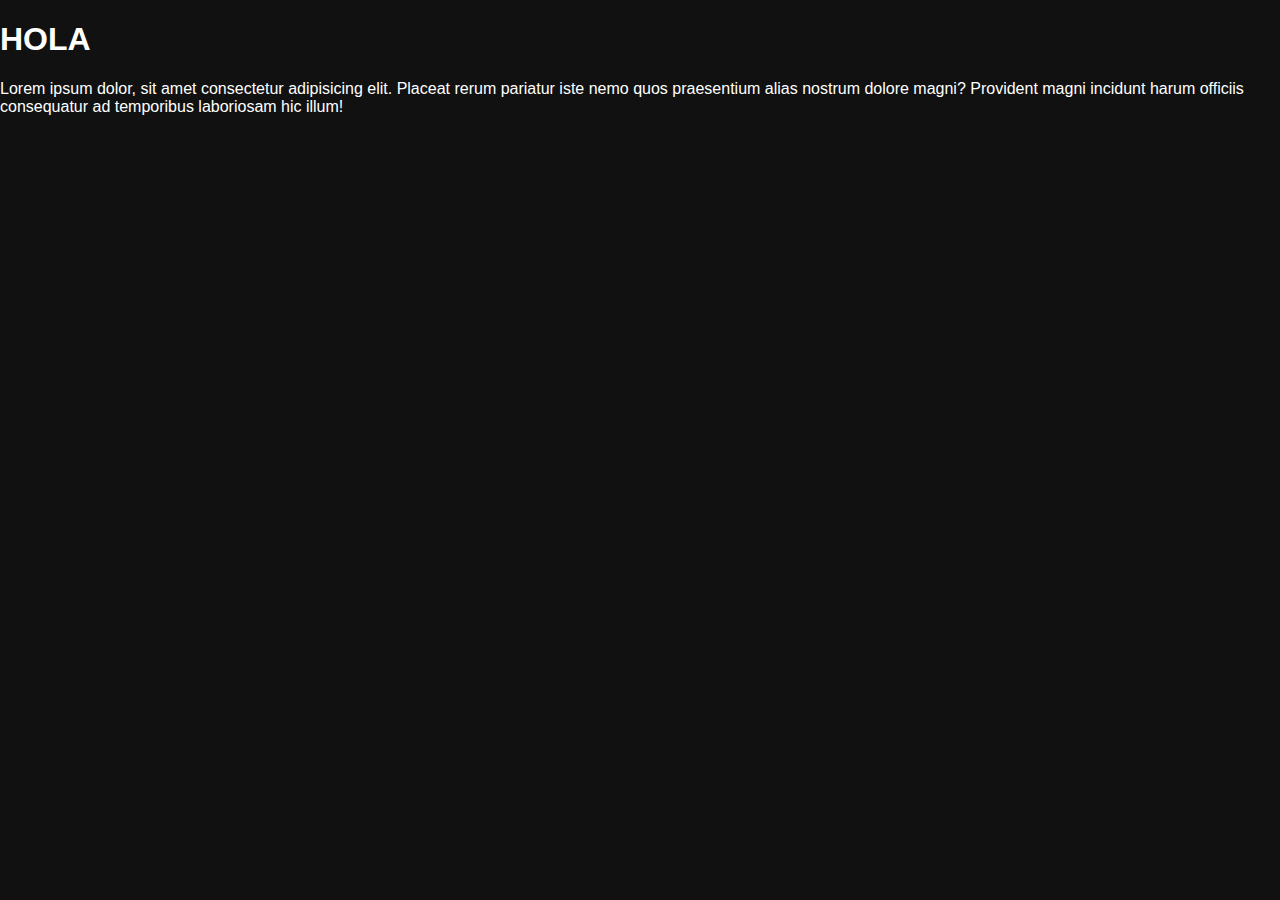
==== docs/index.html @ 2159a7cf "Initial commit" ====
<!DOCTYPE html><html lang="en"><head><meta charset="UTF-8"><link rel="icon" type="image/svg+xml" href=""><meta name="viewport" content="width=device-width,initial-scale=1"><title>Vite Template</title><script type="module" crossorigin src="./assets/index-CCihVPCi.js"></script><link rel="stylesheet" crossorigin href="./assets/index-CXfOZS2C.css"></head><body><h1>HOLA</h1><p class="text">Lorem ipsum dolor, sit amet consectetur adipisicing elit. Placeat rerum pariatur iste nemo quos praesentium alias nostrum dolore magni? Provident magni incidunt harum officiis consequatur ad temporibus laboriosam hic illum!</p></body></html>
---- docs/assets/index-CXfOZS2C.css ----
html{-webkit-text-size-adjust:100%;line-height:1.15}body{margin:0}main{display:block}h1{font-size:2em;margin:.67em 0}hr{-webkit-box-sizing:content-box;box-sizing:content-box;height:0;overflow:visible}pre{font-family:monospace,monospace;font-size:1em}a{background-color:transparent}abbr[title]{border-bottom:none;text-decoration:underline;-webkit-text-decoration:underline dotted;text-decoration:underline dotted}b,strong{font-weight:bolder}code,kbd,samp{font-family:monospace,monospace;font-size:1em}small{font-size:80%}sub,sup{font-size:75%;line-height:0;position:relative;vertical-align:baseline}sub{bottom:-.25em}sup{top:-.5em}img{border-style:none}button,input,optgroup,select,textarea{font-family:inherit;font-size:100%;line-height:1.15;margin:0}button,input{overflow:visible}button,select{text-transform:none}[type=button],[type=reset],[type=submit],button{-moz-appearance:button;appearance:button;-webkit-appearance:button}[type=button]::-moz-focus-inner,[type=reset]::-moz-focus-inner,[type=submit]::-moz-focus-inner,button::-moz-focus-inner{border-style:none;padding:0}[type=button]:-moz-focusring,[type=reset]:-moz-focusring,[type=submit]:-moz-focusring,button:-moz-focusring{outline:1px dotted ButtonText}fieldset{padding:.35em .75em .625em}legend{-webkit-box-sizing:border-box;box-sizing:border-box;color:inherit;display:table;max-width:100%;padding:0;white-space:normal}progress{vertical-align:baseline}textarea{overflow:auto}[type=checkbox],[type=radio]{-webkit-box-sizing:border-box;box-sizing:border-box;padding:0}[type=number]::-webkit-inner-spin-button,[type=number]::-webkit-outer-spin-button{height:auto}[type=search]{-moz-appearance:textfield;appearance:textfield;-webkit-appearance:textfield;outline-offset:-2px}[type=search]::-webkit-search-decoration{-webkit-appearance:none}::-webkit-file-upload-button{-webkit-appearance:button;font:inherit}details{display:block}summary{display:list-item}template{display:none}[hidden]{display:none}*,:after,:before{-webkit-box-sizing:border-box;box-sizing:border-box}img{display:block;max-width:100%}ul{list-style:none;margin-bottom:0;margin-top:0;padding-left:0}a{color:inherit;text-decoration:none}:root{--primary-color:red}html{scroll-behavior:smooth}body{background-color:#111;color:#fff;font-family:sans-serif}
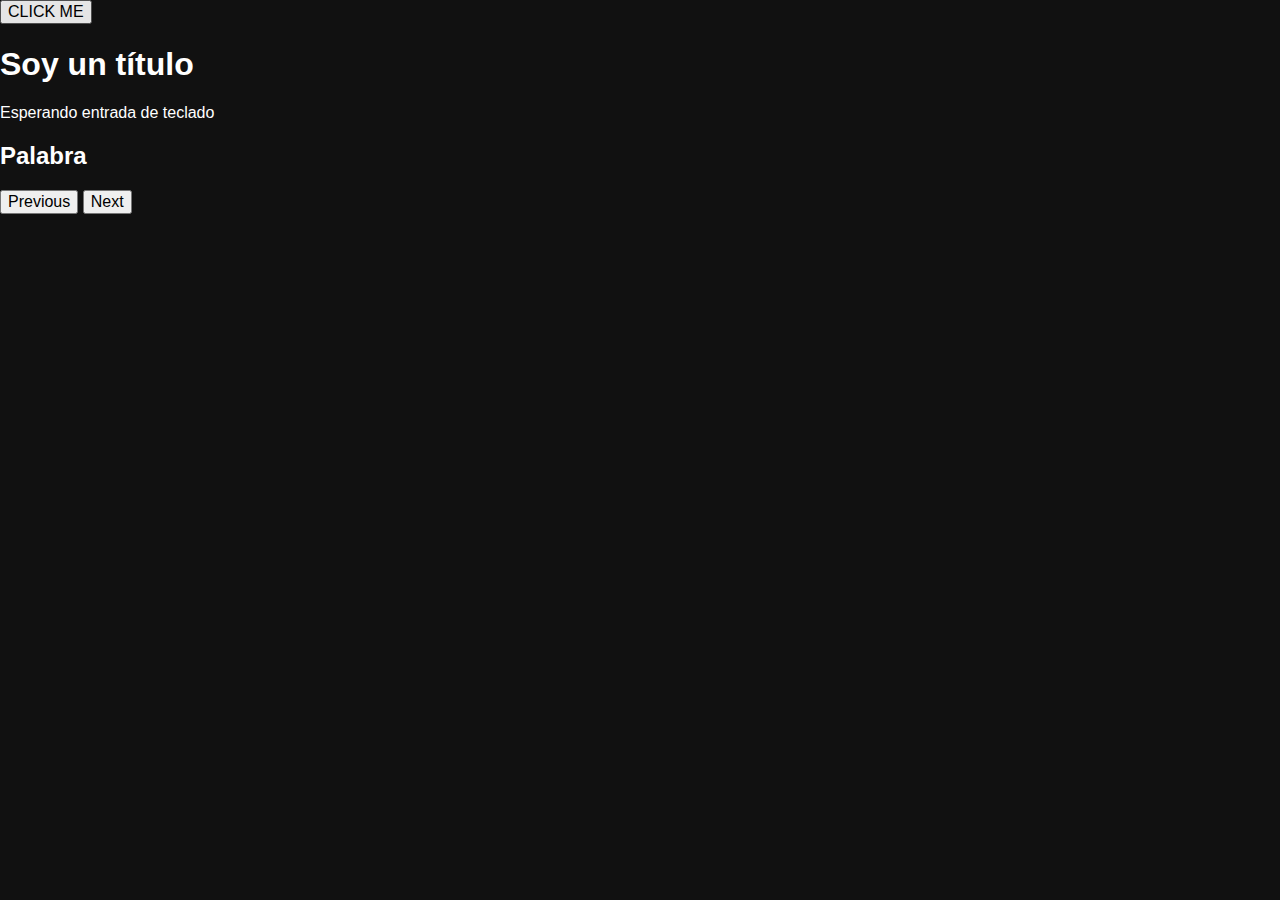
==== commit f7d812be: "update" ====
--- a/docs/index.html
+++ b/docs/index.html
@@ -1 +1 @@
-<!DOCTYPE html><html lang="en"><head><meta charset="UTF-8"><link rel="icon" type="image/svg+xml" href=""><meta name="viewport" content="width=device-width,initial-scale=1"><title>Vite Template</title><script type="module" crossorigin src="./assets/index-CCihVPCi.js"></script><link rel="stylesheet" crossorigin href="./assets/index-CXfOZS2C.css"></head><body><h1>HOLA</h1><p class="text">Lorem ipsum dolor, sit amet consectetur adipisicing elit. Placeat rerum pariatur iste nemo quos praesentium alias nostrum dolore magni? Provident magni incidunt harum officiis consequatur ad temporibus laboriosam hic illum!</p></body></html>+<!DOCTYPE html><html lang="en"><head><meta charset="UTF-8"><link rel="icon" type="image/svg+xml" href=""><meta name="viewport" content="width=device-width,initial-scale=1"><title>Vite Template</title><script type="module" crossorigin src="./assets/index-DD84vJuz.js"></script><link rel="stylesheet" crossorigin href="./assets/index-CXfOZS2C.css"></head><body><button id="button">CLICK ME</button><h1 id="title">Soy un título</h1><p id="text">Esperando entrada de teclado</p><h2 id="subtitle">Palabra</h2><button id="previus">Previous</button> <button id="next">Next</button></body></html>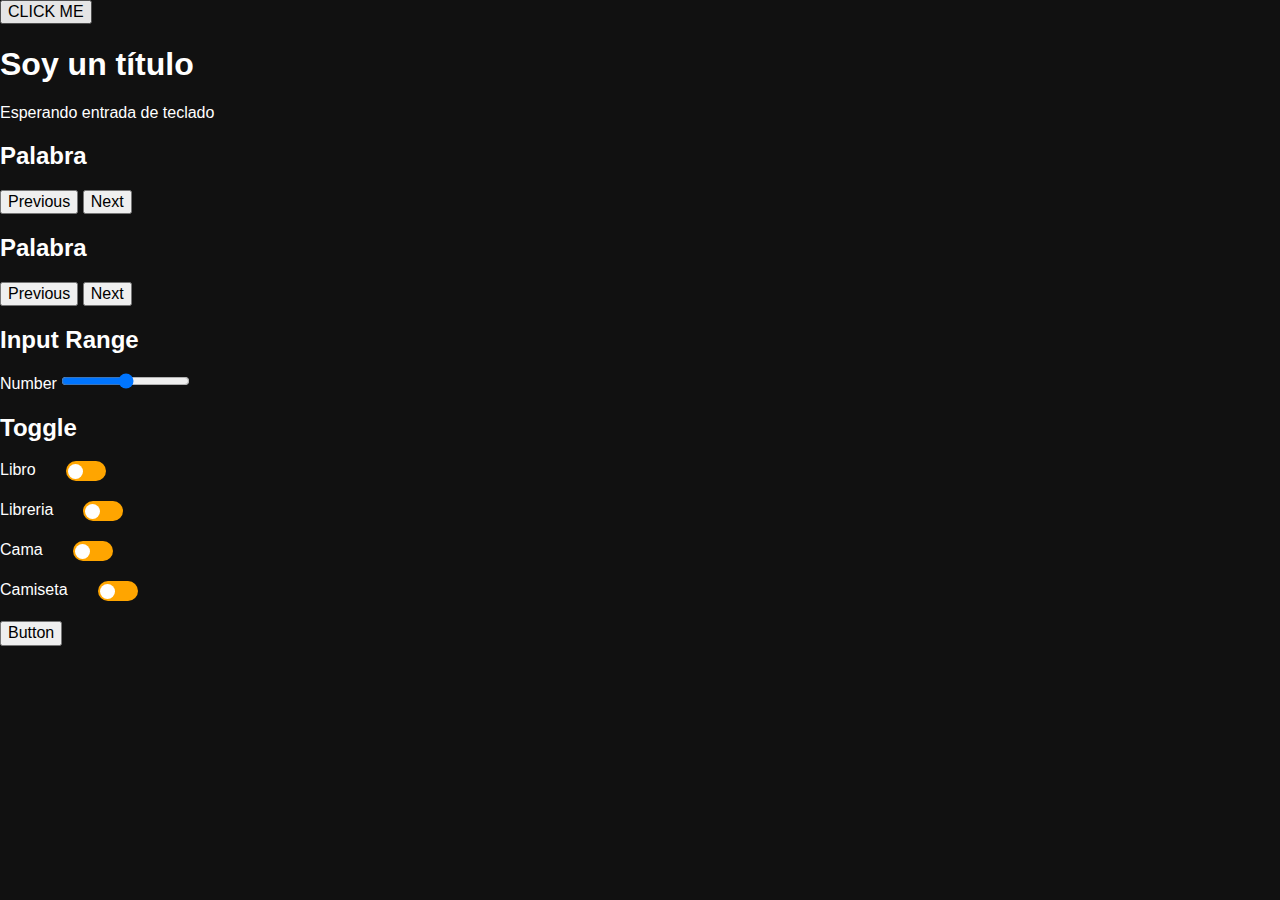
==== commit d1a7d3c7: "update" ====
--- a/docs/index.html
+++ b/docs/index.html
@@ -1 +1 @@
-<!DOCTYPE html><html lang="en"><head><meta charset="UTF-8"><link rel="icon" type="image/svg+xml" href=""><meta name="viewport" content="width=device-width,initial-scale=1"><title>Vite Template</title><script type="module" crossorigin src="./assets/index-DD84vJuz.js"></script><link rel="stylesheet" crossorigin href="./assets/index-CXfOZS2C.css"></head><body><button id="button">CLICK ME</button><h1 id="title">Soy un título</h1><p id="text">Esperando entrada de teclado</p><h2 id="subtitle">Palabra</h2><button id="previus">Previous</button> <button id="next">Next</button></body></html>+<!DOCTYPE html><html lang="en"><head><meta charset="UTF-8"><link rel="icon" type="image/svg+xml" href=""><meta name="viewport" content="width=device-width,initial-scale=1"><title>Vite Template</title><script type="module" crossorigin src="./assets/index-ruddwVXe.js"></script><link rel="stylesheet" crossorigin href="./assets/index-3dMZU8to.css"></head><body><button id="button">CLICK ME</button><h1 id="title">Soy un título</h1><p id="text">Esperando entrada de teclado</p><h2 id="subtitle">Palabra</h2><button id="previous">Previous</button> <button id="next">Next</button><h2 id="subtitle2">Palabra</h2><button id="previous2">Previous</button> <button id="next2">Next</button><h2>Input Range</h2><label id="number">Number</label> <input id="range" type="range" min="0" max="50"><h2>Toggle</h2><div class="container"><label id="label">Libro</label> <input type="checkbox" class="toggle-checkbox" id="toggle"> <label for="toggle" class="toggle-label"></label></div><div class="container"><label id="label2">Libreria</label> <input type="checkbox" class="toggle-checkbox" id="toggle2"> <label for="toggle2" class="toggle-label"></label></div><div class="container"><label id="label3">Cama</label> <input type="checkbox" class="toggle-checkbox" id="toggle3"> <label for="toggle3" class="toggle-label"></label></div><div class="container"><label id="label4">Camiseta</label> <input type="checkbox" class="toggle-checkbox" id="toggle4"> <label for="toggle4" class="toggle-label"></label></div><button id="button_label">Button</button> <label id="last_label"></label></body></html>--- a/docs/assets/index-3dMZU8to.css
+++ b/docs/assets/index-3dMZU8to.css
@@ -0,0 +1 @@
+html{-webkit-text-size-adjust:100%;line-height:1.15}body{margin:0}main{display:block}h1{font-size:2em;margin:.67em 0}hr{-webkit-box-sizing:content-box;box-sizing:content-box;height:0;overflow:visible}pre{font-family:monospace,monospace;font-size:1em}a{background-color:transparent}abbr[title]{border-bottom:none;text-decoration:underline;-webkit-text-decoration:underline dotted;text-decoration:underline dotted}b,strong{font-weight:bolder}code,kbd,samp{font-family:monospace,monospace;font-size:1em}small{font-size:80%}sub,sup{font-size:75%;line-height:0;position:relative;vertical-align:baseline}sub{bottom:-.25em}sup{top:-.5em}img{border-style:none}button,input,optgroup,select,textarea{font-family:inherit;font-size:100%;line-height:1.15;margin:0}button,input{overflow:visible}button,select{text-transform:none}[type=button],[type=reset],[type=submit],button{-moz-appearance:button;appearance:button;-webkit-appearance:button}[type=button]::-moz-focus-inner,[type=reset]::-moz-focus-inner,[type=submit]::-moz-focus-inner,button::-moz-focus-inner{border-style:none;padding:0}[type=button]:-moz-focusring,[type=reset]:-moz-focusring,[type=submit]:-moz-focusring,button:-moz-focusring{outline:1px dotted ButtonText}fieldset{padding:.35em .75em .625em}legend{-webkit-box-sizing:border-box;box-sizing:border-box;color:inherit;display:table;max-width:100%;padding:0;white-space:normal}progress{vertical-align:baseline}textarea{overflow:auto}[type=checkbox],[type=radio]{-webkit-box-sizing:border-box;box-sizing:border-box;padding:0}[type=number]::-webkit-inner-spin-button,[type=number]::-webkit-outer-spin-button{height:auto}[type=search]{-moz-appearance:textfield;appearance:textfield;-webkit-appearance:textfield;outline-offset:-2px}[type=search]::-webkit-search-decoration{-webkit-appearance:none}::-webkit-file-upload-button{-webkit-appearance:button;font:inherit}details{display:block}summary{display:list-item}template{display:none}[hidden]{display:none}*,:after,:before{-webkit-box-sizing:border-box;box-sizing:border-box}img{display:block;max-width:100%}ul{list-style:none;margin-bottom:0;margin-top:0;padding-left:0}a{color:inherit;text-decoration:none}:root{--primary-color:red}html{scroll-behavior:smooth}body{background-color:#111;color:#fff;font-family:sans-serif}.container{gap:30px;padding-bottom:20px}.container,.toggle-label{display:-webkit-box;display:-ms-flexbox;display:flex}.toggle-label{-webkit-box-align:center;-ms-flex-align:center;align-items:center;background-color:orange;border-radius:1rem;height:20px;padding-inline:2px;position:relative;width:40px}.toggle-checkbox{display:none}.toggle-label:after{background-color:#fff;border-radius:50%;content:"";height:15px;position:absolute;-webkit-transition:translate .3s;transition:translate .3s;width:15px}.toggle-checkbox:checked+.toggle-label{background-color:#00f}.toggle-checkbox:checked+.toggle-label:after{translate:20px}
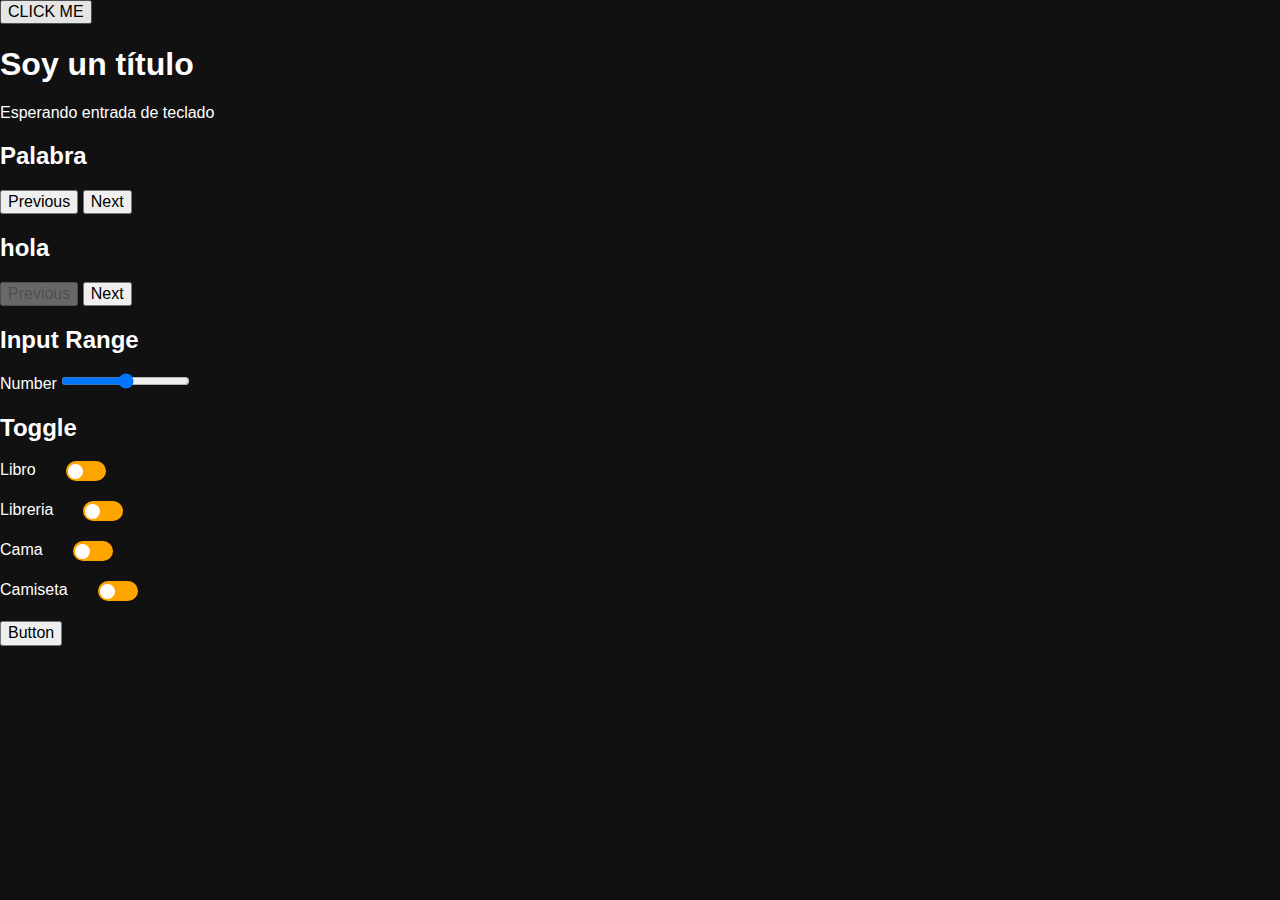
==== commit 84546920: "update" ====
--- a/docs/index.html
+++ b/docs/index.html
@@ -1 +1 @@
-<!DOCTYPE html><html lang="en"><head><meta charset="UTF-8"><link rel="icon" type="image/svg+xml" href=""><meta name="viewport" content="width=device-width,initial-scale=1"><title>Vite Template</title><script type="module" crossorigin src="./assets/index-ruddwVXe.js"></script><link rel="stylesheet" crossorigin href="./assets/index-3dMZU8to.css"></head><body><button id="button">CLICK ME</button><h1 id="title">Soy un título</h1><p id="text">Esperando entrada de teclado</p><h2 id="subtitle">Palabra</h2><button id="previous">Previous</button> <button id="next">Next</button><h2 id="subtitle2">Palabra</h2><button id="previous2">Previous</button> <button id="next2">Next</button><h2>Input Range</h2><label id="number">Number</label> <input id="range" type="range" min="0" max="50"><h2>Toggle</h2><div class="container"><label id="label">Libro</label> <input type="checkbox" class="toggle-checkbox" id="toggle"> <label for="toggle" class="toggle-label"></label></div><div class="container"><label id="label2">Libreria</label> <input type="checkbox" class="toggle-checkbox" id="toggle2"> <label for="toggle2" class="toggle-label"></label></div><div class="container"><label id="label3">Cama</label> <input type="checkbox" class="toggle-checkbox" id="toggle3"> <label for="toggle3" class="toggle-label"></label></div><div class="container"><label id="label4">Camiseta</label> <input type="checkbox" class="toggle-checkbox" id="toggle4"> <label for="toggle4" class="toggle-label"></label></div><button id="button_label">Button</button> <label id="last_label"></label></body></html>+<!DOCTYPE html><html lang="en"><head><meta charset="UTF-8"><link rel="icon" type="image/svg+xml" href=""><meta name="viewport" content="width=device-width,initial-scale=1"><title>Vite Template</title><script type="module" crossorigin src="./assets/index-ryhgCIDC.js"></script><link rel="stylesheet" crossorigin href="./assets/index-3dMZU8to.css"></head><body><button id="button">CLICK ME</button><h1 id="title">Soy un título</h1><p id="text">Esperando entrada de teclado</p><h2 id="subtitle">Palabra</h2><button id="previous">Previous</button> <button id="next">Next</button><h2 id="subtitle2">Palabra</h2><button id="previous2" disabled>Previous</button> <button id="next2">Next</button><h2>Input Range</h2><label id="number">Number</label> <input id="range" type="range" min="0" max="50"><h2>Toggle</h2><div class="container"><label id="label">Libro</label> <input type="checkbox" class="toggle-checkbox" id="toggle" value="Libro"> <label for="toggle" class="toggle-label"></label></div><div class="container"><label id="label2">Libreria</label> <input type="checkbox" class="toggle-checkbox" id="toggle2" value="Libreria"> <label for="toggle2" class="toggle-label"></label></div><div class="container"><label id="label3">Cama</label> <input type="checkbox" class="toggle-checkbox" id="toggle3" value="Cama"> <label for="toggle3" class="toggle-label"></label></div><div class="container"><label id="label4">Camiseta</label> <input type="checkbox" class="toggle-checkbox" id="toggle4" value="Camiseta"> <label for="toggle4" class="toggle-label"></label></div><button id="button_label">Button</button> <label id="last_label"></label></body></html>